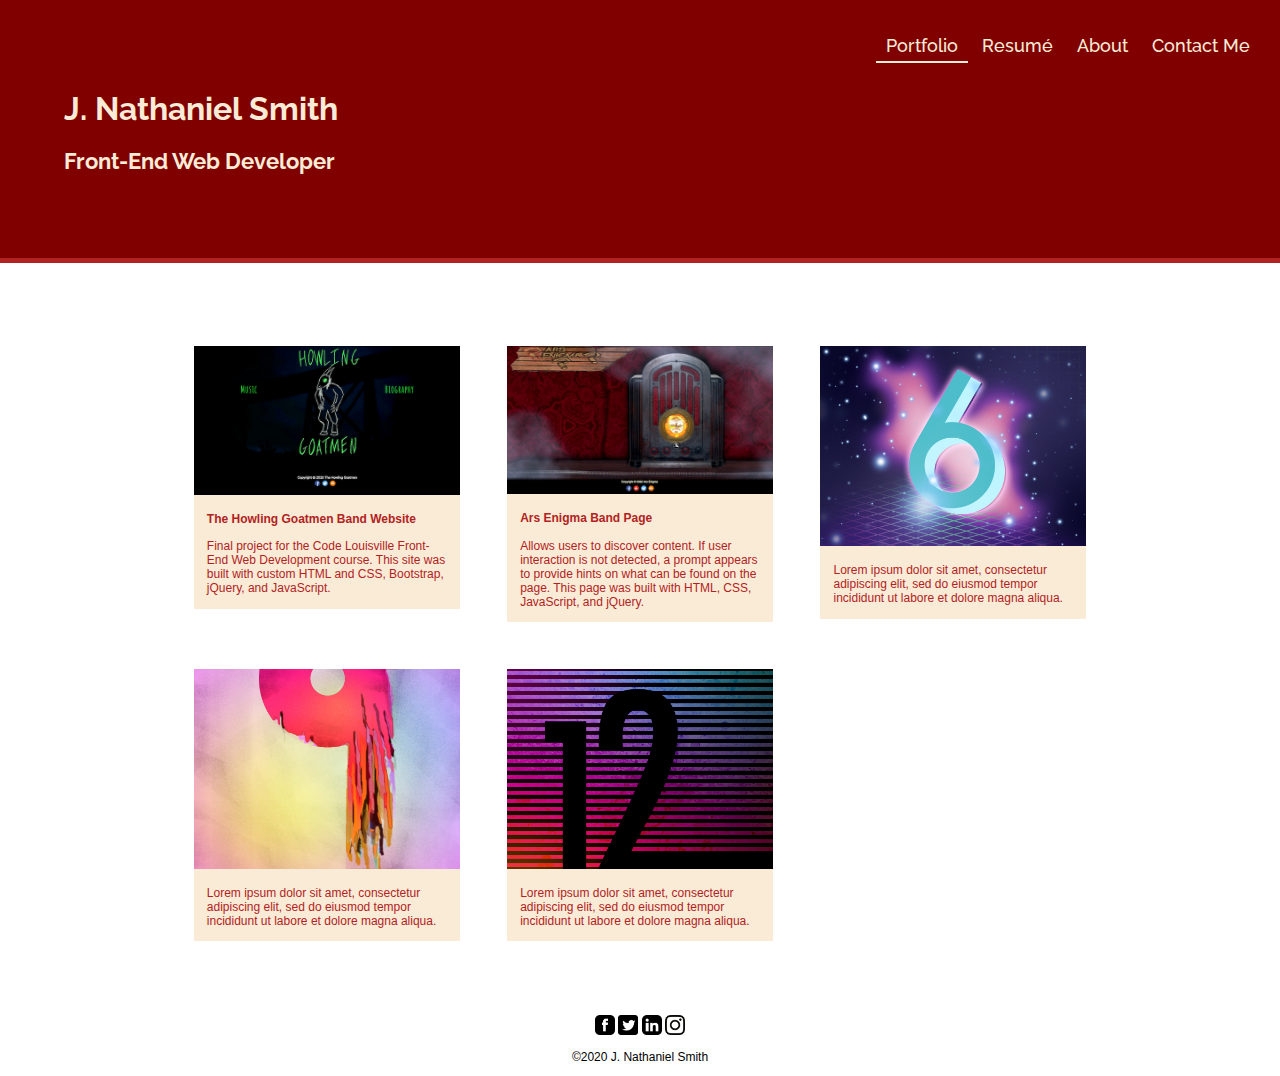
==== index.html @ e01ab3ff "cannot recall changes made to index, but fixed typos on about page." ====
<!DOCTYPE html>
<html lang="en">
<head>
    <title>J. Nathaniel Smith | Freelance Web Developer</title>
 
    <link rel="stylesheet" href="css/main.css">
    
    <link rel="stylesheet" href="css/responsive.css">
    
    <link href="https://fonts.googleapis.com/css?family=Raleway:400,700&display=swap" rel="stylesheet">
    
     <meta name="viewport" content="initial-scale = 1.0,maximum-scale = 1.0" />
    <meta name="description"  property="og:description" content="Portfolio and resumé site for J. Nathaniel Smith." />  
    <meta name="thumbnail" content="https://ohno-itsnate.github.io/portfolio/img/portfolioScreen.png" />
    <meta name="image" property="og:image" content="https://ohno-itsnate.github.io/portfolio/img/portfolioScreen.png" />
    <meta name="author" content="J. Nathaniel Smith" />
    <meta name="url" property="og:url" content="https://ohno-itsnate.github.io/portfolio/" />



</head>
<body>
        <header>
                <a href="index.html" id="logo">
                    <h1>J. Nathaniel Smith</h1>
                    <h2>Front-End Web Developer</h2>
                </a>
            <nav>
                <div class="navMenu">
                    <a class="mobileNav" role="button" aria-haspopup="true"><img src="img/menu.png" class="navMenuIcon" /></a>
                    <div class="hide">
                        <ul>
                            <a href="index.html" class="selected"><li>Portfolio</li></a>
                            <a href="resume.html"><li>Resumé</li></a>
                            <a href="about.html"><li>About</li></a>
                            <a href="contact.html"><li>Contact Me</li></a>
                        </ul>
                    </div>
                    </div>
                </nav>
        </header>
        <main id="portfolio">
            <div id="wrapper">
            <section id="gallery">
                <ul>
                    <li>
                        <a href="https://ohno-itsnate.github.io/hg/"><img src="img/Howling%20Goatmen%20Landing%20Page.png" alt="The Howling Goatmen Band Site" /></a>
                        <p><strong>The Howling Goatmen Band Website</strong></p><p>Final project for the Code Louisville Front-End Web Development course. This site was built with custom HTML and CSS, Bootstrap, jQuery, and JavaScript.</p>
                    </li>
                    <li>
                        <a href="https://ohno-itsnate.github.io/ArsEnigmaBand/"><img src="img/Ars%20Enigma%20Site.png" alt="Ars Enigma Band Page" /></a>
                        <p><strong>Ars Enigma Band Page</strong></p>
                        <p>Allows users to discover content. If user interaction is not detected, a prompt appears to provide hints on what can be found on the page. This page was built with HTML, CSS, JavaScript, and jQuery.</p>
                    </li>
                    <li>
                        <img src="img/numbers-06.jpg" alt="Number 6" />
                        <p>Lorem ipsum dolor sit amet, consectetur adipiscing elit, sed do eiusmod tempor incididunt ut labore et dolore magna aliqua.</p>
                    </li>
                    <li>
                        <img src="img/numbers-09.jpg" alt="Number 9" />
                        <p>Lorem ipsum dolor sit amet, consectetur adipiscing elit, sed do eiusmod tempor incididunt ut labore et dolore magna aliqua.</p>
                    </li>
                    <li>
                        <img src="img/numbers-12.jpg" alt="Number 12" />
                        <p>Lorem ipsum dolor sit amet, consectetur adipiscing elit, sed do eiusmod tempor incididunt ut labore et dolore magna aliqua.</p>
                    </li>
                </ul>
            </section>
            </div>
        </main>
        <footer class="main-footer">
            <a href="https://www.facebook.com/OhNo.ItsNate" target="_blank"><img src="img/facebook.png" alt="Facebook" class="social-icons" /></a>
            <a href="https://twitter.com/Oh_No_Its_Nate" target="_blank"><img src="img/twitter.png" alt="Twitter" class="social-icons" /></a>
            <a href="https://www.linkedin.com/in/nathaniel-smith-b2a30730/"><img src="img/linkedin.png" alt="LinkedIn" class="social-icons" /></a>
            <a href="https://www.instagram.com/oh_no.its_nate/"><img src="img/instagram.png" alt="Instagram" class="social-icons" /></a>
            <p>&copy;2020 J. Nathaniel Smith</p>
    </footer>
    <!--AJAX GOOGLE API-->
    <script src="https://ajax.googleapis.com/ajax/libs/jquery/3.4.0/jquery.min.js"></script>
    <script src="js/script.js"></script>
</body>
</html>
---- css/main.css ----
/*-------------------GENERAL-------------------*/
body {
    font-family: 'Candara', sans-serif;
    margin: 0 !important;
}
#wrapper {
    max-width: 940px;
    margin: 0 auto;
    padding: 0 5%;
}
a {
    text-decoration: none;
}
h1, h2, h3, h4, nav {
    font-family: 'Raleway', sans-serif;
}
h1 {
    font-size: 2.21em;
    font-weight: 700;
}
h2 {
    font-size: 1.53em;
    margin: -5 0 0;
}
h3 {
    font-size: 1.4rem;
    margin: 0 0 1em 0;
}
h4 {
    font-size: 1.18rem;
    margin-bottom: 0.75rem;
}
strong {
    font-weight: 600;
}
ul {
    margin-top: 0;
}
img {
    width: 100%;
}

/*COLORS*/
body {
    background-color: #fff;
}
header {
    background-color: maroon;
    border-color: firebrick;
}

/*HEADER*/
header {
    float: left;
    width: 100%;
    margin: 0 0 25px 0;
    padding: 5px 0 0 0;
}
#logo {
    text-align: center;
}

/*NAVIGATION*/
nav {
    padding: 10px 0;
}
nav ul {
    list-style-type: none;
    margin: 0;
    padding: 0; 
}
nav li {
    display: block;
}
nav a {
    font-size: 1.4rem;
    padding: 15px 10px 5px;
}

.navMenu {
    z-index: 10;
    position: relative;
    margin-left: 10px;
    width: 10%;
}
.navMenuIcon {
    width: 100%;
}
.hide {
    width: 50vw;
    position: absolute;
    left: -3.1vw;
    padding: 5vh 10% 0 50%;
    z-index: 9;
    display: none;
}

.navMenu:hover .hide,
.navMenu:focus .hide,
.navMenu:active .hide{
    display: initial;
}
@media (any-pointer: coarse) {
    .navMenu:hover .hide,
    .navMenu:focus .hide,
    .navMenu:active .hide{
        display: initial;
    }
}

/*NAV MOBILE*/
nav,
.navMenu,
.hide {
    background-color: firebrick;
}

/*LOGO COLOR*/
h1, h2 {
    color: antiquewhite;
}

/*LINKS*/
a {
    color: firebrick;
    font-weight: 510;
}

nav a, nav a:visited {
    color: antiquewhite;
}
.selected {
    text-decoration: underline;
}

/*FOOTER*/
footer {
    text-align: center;
    font-size: 0.75em;
    padding: 50px 0 0 0;
    clear: both;
}
.social-icons {
    width: 20px;
    height: 20px;
    margin: 0;
}

/*---------------PORTFOLIO PAGE----------------*/
#gallery ul {
    list-style-type: none;
    margin: 0;
    padding: 0;
}
#gallery li {
    float: left;
    width: 45%;
    margin: 2.5%;
    background-color: antiquewhite;
    color: firebrick;
}
#gallery li p {
    margin: 0;
    padding: 5%;
    font-size: 0.75em;
}

#gallery li p:nth-child(odd) {
    padding-top: 0px !important;
}

/*-----------------ABOUT PAGE------------------*/
.profile-pic {
    margin: 0 auto 30px;
    width: 100%;
    max-width: 250px;
    display: block;
    border-radius: 100%;
}

/*----------------CONTACT PAGE-----------------*/

.contact-info {
    list-style-type: none;
    padding: 0;
    margin: 0;
    font-size: 0.9em;
}
.contact-info a {
    display: block;
    min-height: 20px;
    background-size: 20px 20px;
    padding: 0 0 0 30px;
    margin: 0 0 10px;
    background-repeat: no-repeat;
}
.contact-info li.phone a {
    background-image: url("../img/phone.png");
}
.contact-info li.mail a {
    background-image: url("../img/mail.png");
}
.contact-info li.linkedin a {
    background-image: url("../img/linkedin.png");
}
.contact-info li.twitter a {
    background-image: url("../img/twitter.png");
}

/*-----------------RESUME PAGE-----------------*/
#resume ul:not(#skills ul, #resume ul ul) {
    list-style-type: none;
    padding-left: 0;
}
#resume ul li {
    margin-bottom: 10px;
}
---- css/responsive.css ----
/*PHONES IN PORTRAIT*/
@media screen and (min-width: 300px) and (min-height: 600px) and (orientation: portrait) {
    /*--------------CONTACT PAGE----------------*/
    #contact {
        height: calc(100vh - 115px);
    }
}

/*TABLETS*/
@media screen and (min-width: 450px) {
    /*-----------------GENERAL------------------*/
    .navMenu {
        width: 5%;
    }
    
    .hide {
    width: 30vw;
    padding: 2.5vh 10% 0 50%;
    }
}

@media screen and (min-height: 1000px) and (min-width: 800px) {
    #about, #portfolio {
        height: calc(100vh - 115px)
    }
}

@media screen and (min-width: 880px) {
/*--------------------GENERAL-------------------*/
    /*CONTACT MAIN*/
    #contact {
        height: calc(100vh - 125px);
    }
    
/*-----------------CONTACT PAGE-----------------*/

    /*TWO COLUMN LAYOUT*/
    #primary {
        width: 50%;
        float: left;
    }
    
    #secondary {
        width: 40%;
        float: right;
    }
/*---------------PORTFOLIO PAGE----------------*/
    #gallery li {
        width: 28.33333333%;
    }
    
    #gallery li:nth-child(4n) {
        clear: left;
    }
/*-----------------ABOUT PAGE------------------*/
    
    .profile-pic {
        float: left;
        margin : 0 5% 20px 0; 
    }
}

@media screen and (min-width: 785px) {
    
    /*-----------------GENERAL------------------*/
    
    #logo {
        float: left;
        margin: 5%;
        text-align: left;
        width: 35%;
    }
    
    h1 {
       font-size: 2em; 
    }
    
    h2{
        font-size: 1.35em;
        margin-bottom: 20px;
    }
    
    nav {
        background: none;
        float: right;
        text-align: right;
        width: 55%;
        margin: 20px 0 0;
    }
    
    nav ul {
        list-style-type: none;
        margin: 0 10px;
        padding: 0;
    }
    nav li {
        display: inline-block;
    }
    nav a {
        padding: 15px 10px 5px;
        font-size: 1.125rem;
    }
    
    nav {
    padding: 10px 0;
}
    .navMenu {
        width: auto;
        margin: 0;
        background-color: maroon;
    }
    .navMenuIcon {
        display: none;
    }
    .hide {
        width: auto;
        display: initial;
        background-color: maroon;
        display: inline-block;
        padding: 0 10px;
        right: 0;
    }
/*
    .hide {
        width: 50vw;
        position: initial;
        left: 0;
        padding: 0 10px;
        display: inline-block;
        background-color: maroon;
    }
    nav:hover .navMenu {
        display: inline-block;
    }
*/
    
    nav li {
        display: inline-block;
    }
    
    header {
        border-bottom: 5px solid firebrick;
        margin-bottom: 60px;
    }
    .selected {
        border-bottom: 2px solid antiquewhite;
    }
}
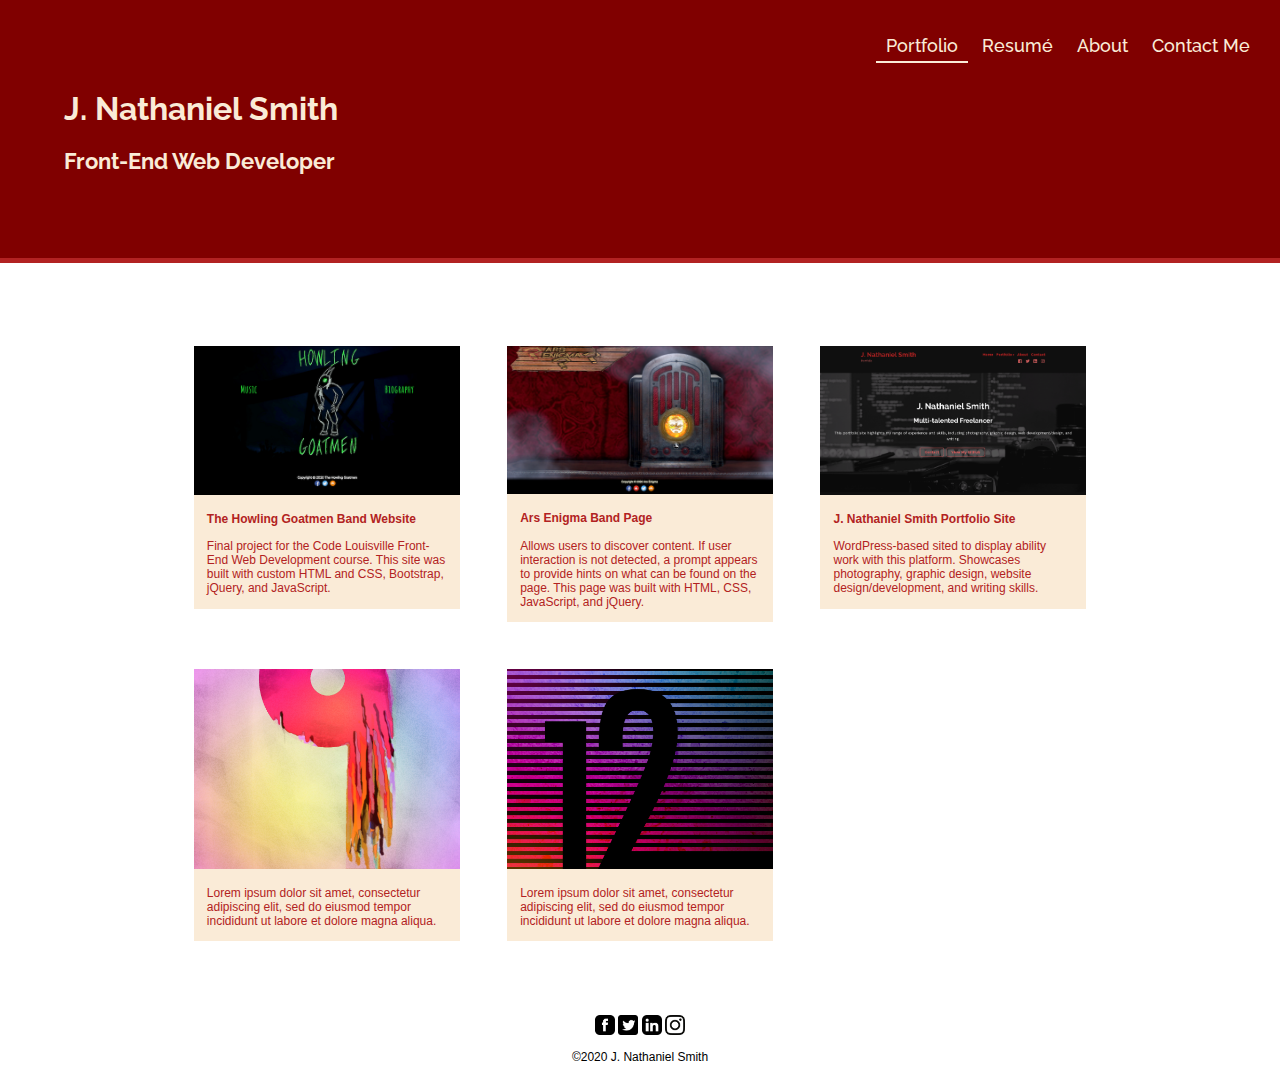
==== commit 014f9103: "changes" ====
--- a/index.html
+++ b/index.html
@@ -53,8 +53,9 @@
                         <p>Allows users to discover content. If user interaction is not detected, a prompt appears to provide hints on what can be found on the page. This page was built with HTML, CSS, JavaScript, and jQuery.</p>
                     </li>
                     <li>
-                        <img src="img/numbers-06.jpg" alt="Number 6" />
-                        <p>Lorem ipsum dolor sit amet, consectetur adipiscing elit, sed do eiusmod tempor incididunt ut labore et dolore magna aliqua.</p>
+                        <img src="img/JNS_PortfolioScreenshot.png" alt="J. Nathaniel Smith Portfolio" />
+                        <p><strong>J. Nathaniel Smith Portfolio Site</strong></p>
+                        <p>WordPress-based sited to display ability work with this platform. Showcases photography, graphic design, website design/development, and writing skills.</p>
                     </li>
                     <li>
                         <img src="img/numbers-09.jpg" alt="Number 9" />
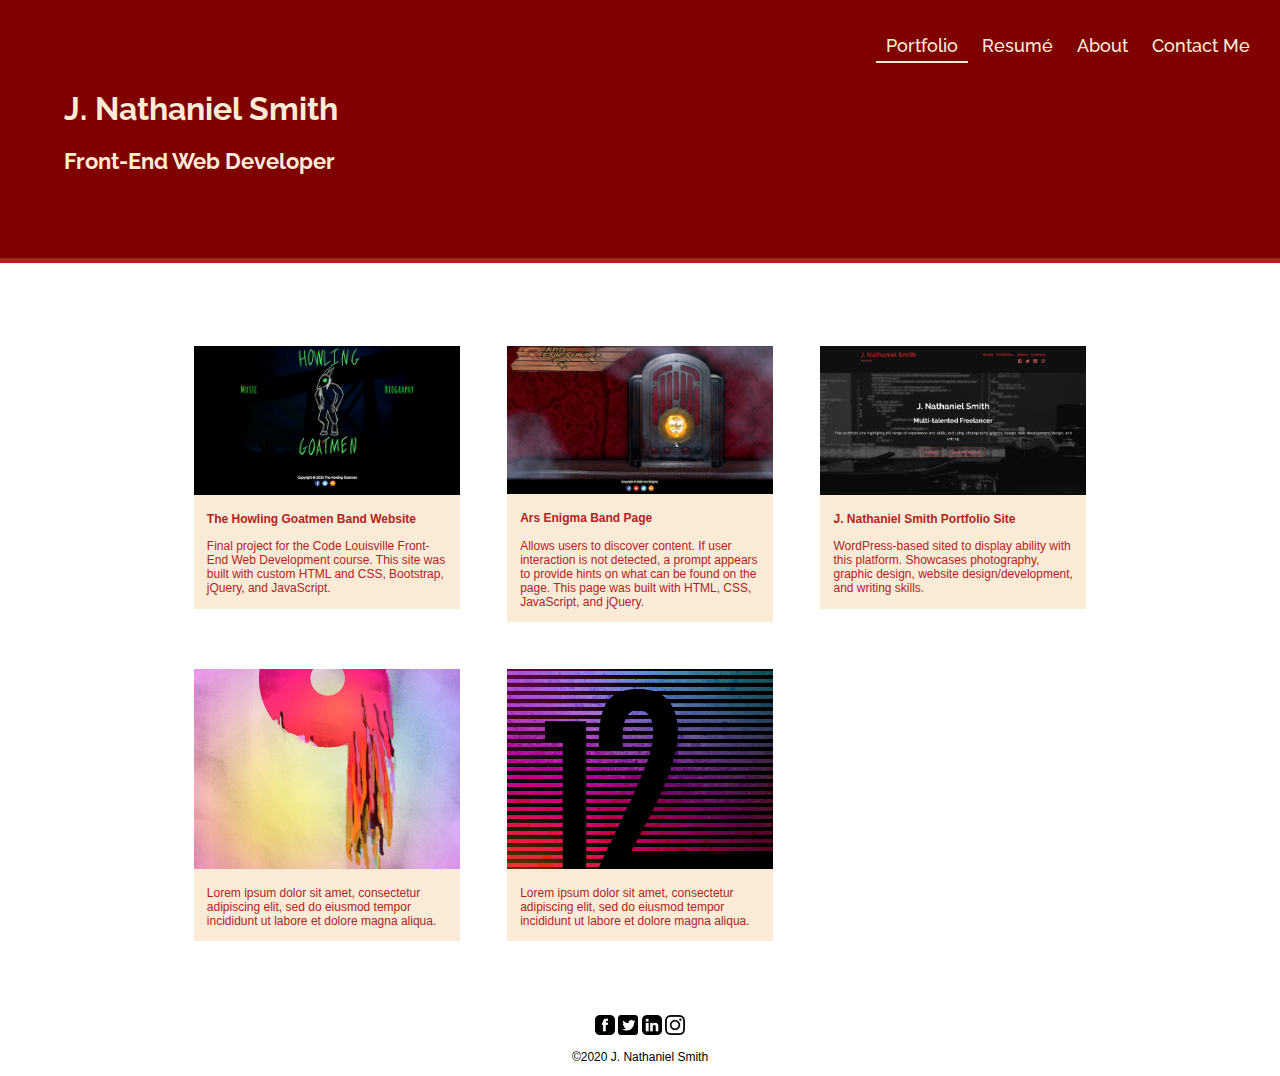
==== commit d3b877f5: "fixed type" ====
--- a/index.html
+++ b/index.html
@@ -53,9 +53,9 @@
                         <p>Allows users to discover content. If user interaction is not detected, a prompt appears to provide hints on what can be found on the page. This page was built with HTML, CSS, JavaScript, and jQuery.</p>
                     </li>
                     <li>
-                        <img src="img/JNS_PortfolioScreenshot.png" alt="J. Nathaniel Smith Portfolio" />
+                        <a href="https://www.jnathanielportfolio.com"><img src="img/JNS_PortfolioScreenshot.png" alt="J. Nathaniel Smith Portfolio" /></a>
                         <p><strong>J. Nathaniel Smith Portfolio Site</strong></p>
-                        <p>WordPress-based sited to display ability work with this platform. Showcases photography, graphic design, website design/development, and writing skills.</p>
+                        <p>WordPress-based sited to display ability with this platform. Showcases photography, graphic design, website design/development, and writing skills.</p>
                     </li>
                     <li>
                         <img src="img/numbers-09.jpg" alt="Number 9" />
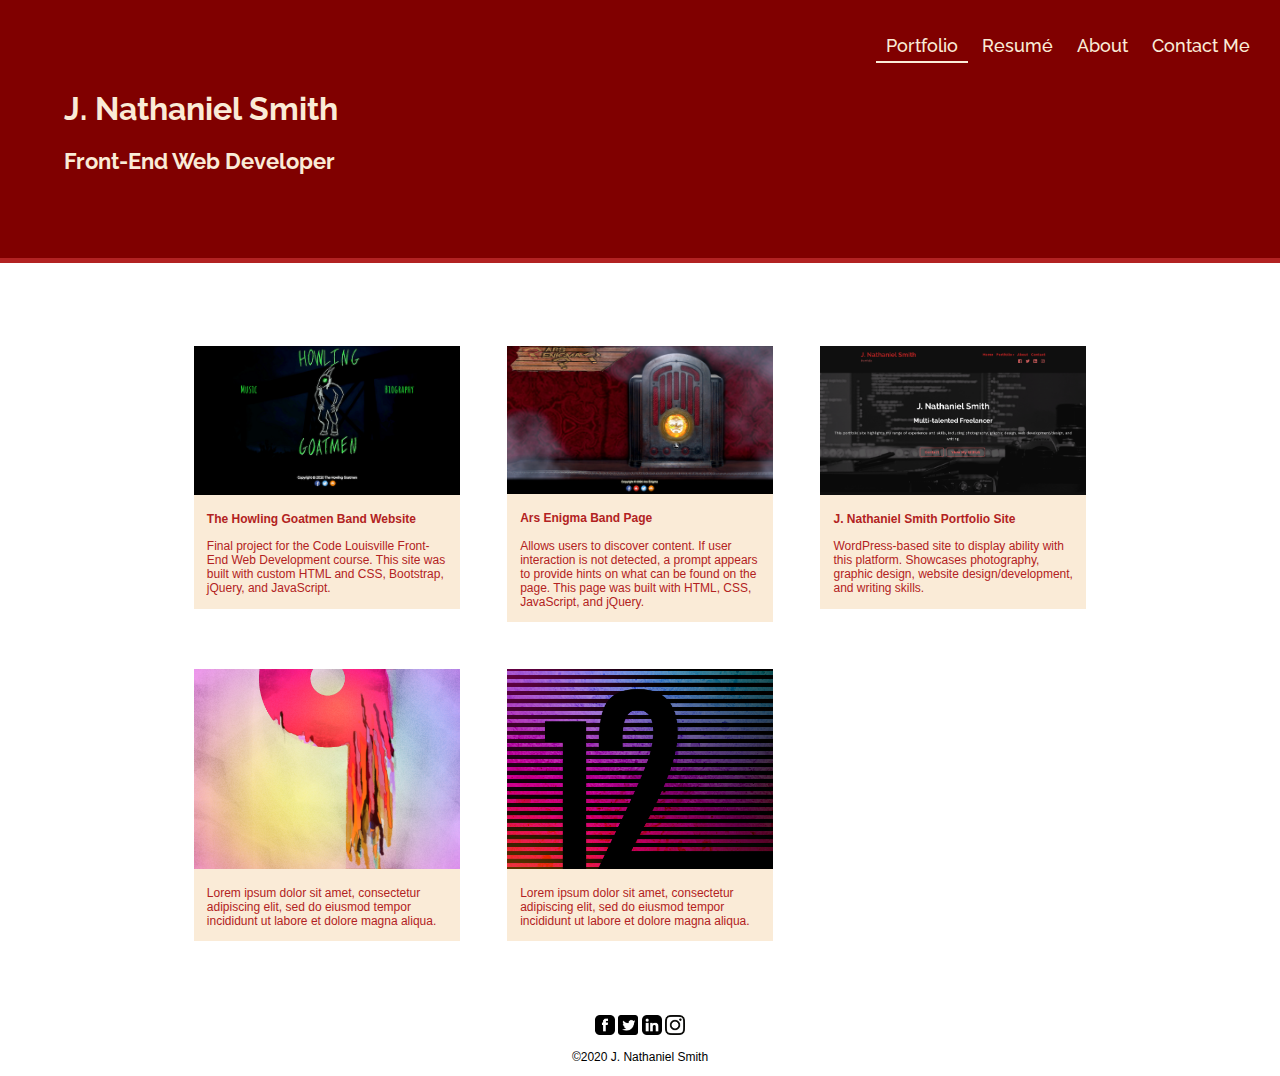
==== commit e8bc53e0: "fixed another typo" ====
--- a/index.html
+++ b/index.html
@@ -55,7 +55,7 @@
                     <li>
                         <a href="https://www.jnathanielportfolio.com"><img src="img/JNS_PortfolioScreenshot.png" alt="J. Nathaniel Smith Portfolio" /></a>
                         <p><strong>J. Nathaniel Smith Portfolio Site</strong></p>
-                        <p>WordPress-based sited to display ability with this platform. Showcases photography, graphic design, website design/development, and writing skills.</p>
+                        <p>WordPress-based site to display ability with this platform. Showcases photography, graphic design, website design/development, and writing skills.</p>
                     </li>
                     <li>
                         <img src="img/numbers-09.jpg" alt="Number 9" />
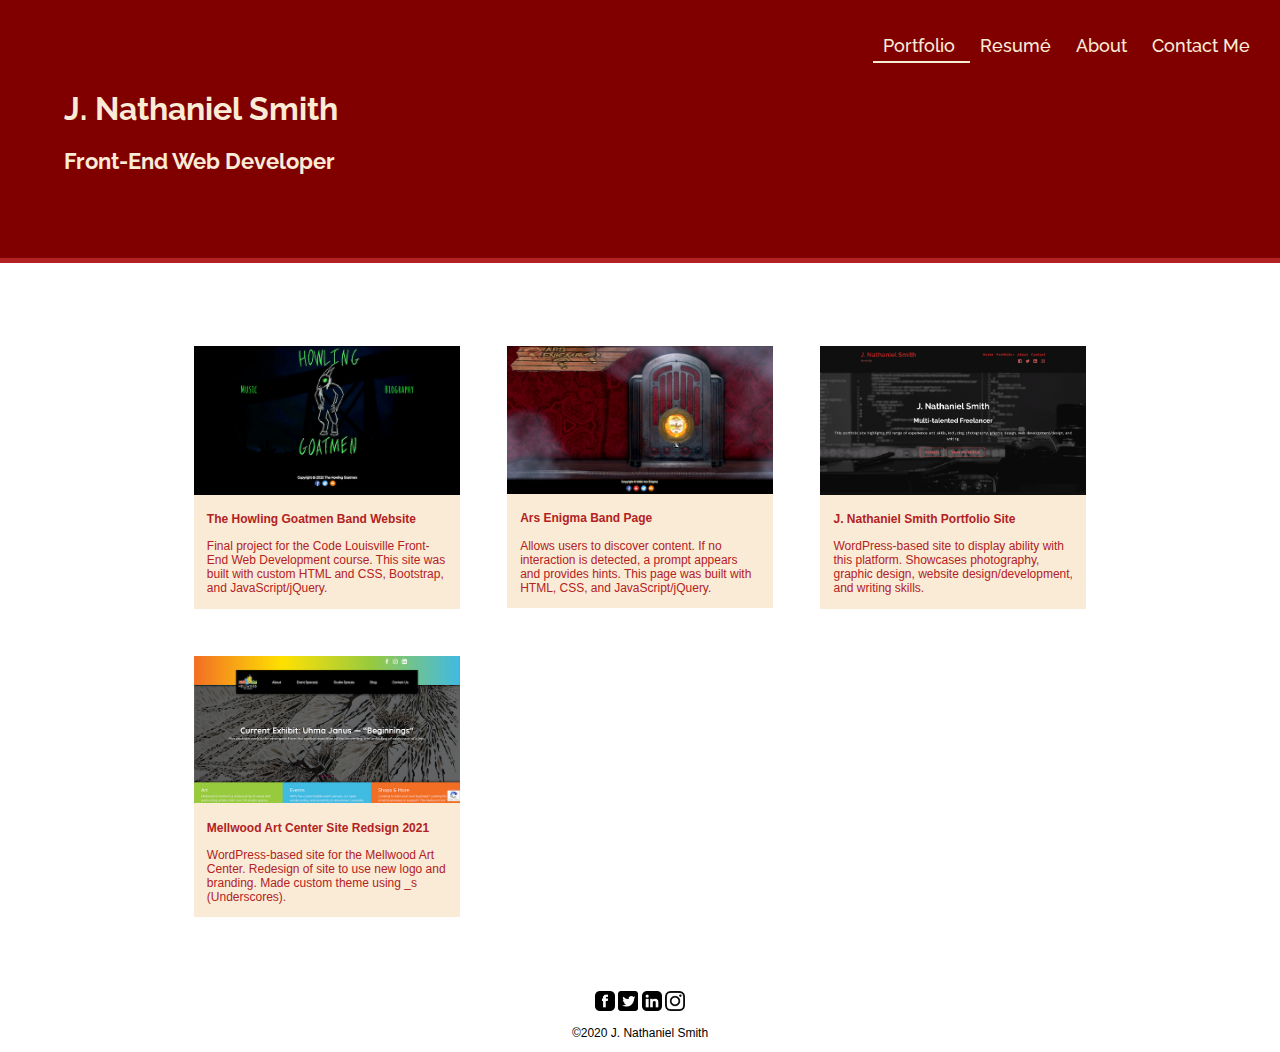
==== commit 1020c7c9: "added image and description of Mellwood Art Center site redesign. Tweaked CSS to use overline and un" ====
--- a/index.html
+++ b/index.html
@@ -1,16 +1,17 @@
 <!DOCTYPE html>
 <html lang="en">
+
 <head>
     <title>J. Nathaniel Smith | Freelance Web Developer</title>
- 
+
     <link rel="stylesheet" href="css/main.css">
-    
+
     <link rel="stylesheet" href="css/responsive.css">
-    
+
     <link href="https://fonts.googleapis.com/css?family=Raleway:400,700&display=swap" rel="stylesheet">
-    
-     <meta name="viewport" content="initial-scale = 1.0,maximum-scale = 1.0" />
-    <meta name="description"  property="og:description" content="Portfolio and resumé site for J. Nathaniel Smith." />  
+
+    <meta name="viewport" content="initial-scale = 1.0,maximum-scale = 1.0" />
+    <meta name="description" property="og:description" content="Portfolio and resumé site for J. Nathaniel Smith." />
     <meta name="thumbnail" content="https://ohno-itsnate.github.io/portfolio/img/portfolioScreen.png" />
     <meta name="image" property="og:image" content="https://ohno-itsnate.github.io/portfolio/img/portfolioScreen.png" />
     <meta name="author" content="J. Nathaniel Smith" />
@@ -19,38 +20,48 @@
 
 
 </head>
+
 <body>
-        <header>
-                <a href="index.html" id="logo">
-                    <h1>J. Nathaniel Smith</h1>
-                    <h2>Front-End Web Developer</h2>
-                </a>
-            <nav>
-                <div class="navMenu">
-                    <a class="mobileNav" role="button" aria-haspopup="true"><img src="img/menu.png" class="navMenuIcon" /></a>
-                    <div class="hide">
-                        <ul>
-                            <a href="index.html" class="selected"><li>Portfolio</li></a>
-                            <a href="resume.html"><li>Resumé</li></a>
-                            <a href="about.html"><li>About</li></a>
-                            <a href="contact.html"><li>Contact Me</li></a>
-                        </ul>
-                    </div>
-                    </div>
-                </nav>
-        </header>
-        <main id="portfolio">
-            <div id="wrapper">
+    <header>
+        <a href="index.html" id="logo">
+            <h1>J. Nathaniel Smith</h1>
+            <h2>Front-End Web Developer</h2>
+        </a>
+        <nav>
+            <div class="navMenu">
+                <a class="mobileNav" role="button" aria-haspopup="true"><img src="img/menu.png" class="navMenuIcon" /></a>
+                <div class="hide">
+                    <ul>
+                        <a href="index.html" class="selected">
+                            <li>Portfolio</li>
+                        </a>
+                        <a href="resume.html">
+                            <li>Resumé</li>
+                        </a>
+                        <a href="about.html">
+                            <li>About</li>
+                        </a>
+                        <a href="contact.html">
+                            <li>Contact Me</li>
+                        </a>
+                    </ul>
+                </div>
+            </div>
+        </nav>
+    </header>
+    <main id="portfolio">
+        <div id="wrapper">
             <section id="gallery">
                 <ul>
                     <li>
                         <a href="https://ohno-itsnate.github.io/hg/"><img src="img/Howling%20Goatmen%20Landing%20Page.png" alt="The Howling Goatmen Band Site" /></a>
-                        <p><strong>The Howling Goatmen Band Website</strong></p><p>Final project for the Code Louisville Front-End Web Development course. This site was built with custom HTML and CSS, Bootstrap, jQuery, and JavaScript.</p>
+                        <p><strong>The Howling Goatmen Band Website</strong></p>
+                        <p>Final project for the Code Louisville Front-End Web Development course. This site was built with custom HTML and CSS, Bootstrap, and JavaScript/jQuery.</p>
                     </li>
                     <li>
                         <a href="https://ohno-itsnate.github.io/ArsEnigmaBand/"><img src="img/Ars%20Enigma%20Site.png" alt="Ars Enigma Band Page" /></a>
                         <p><strong>Ars Enigma Band Page</strong></p>
-                        <p>Allows users to discover content. If user interaction is not detected, a prompt appears to provide hints on what can be found on the page. This page was built with HTML, CSS, JavaScript, and jQuery.</p>
+                        <p>Allows users to discover content. If no interaction is detected, a prompt appears and provides hints. This page was built with HTML, CSS, and JavaScript/jQuery.</p>
                     </li>
                     <li>
                         <a href="https://www.jnathanielportfolio.com"><img src="img/JNS_PortfolioScreenshot.png" alt="J. Nathaniel Smith Portfolio" /></a>
@@ -58,26 +69,28 @@
                         <p>WordPress-based site to display ability with this platform. Showcases photography, graphic design, website design/development, and writing skills.</p>
                     </li>
                     <li>
-                        <img src="img/numbers-09.jpg" alt="Number 9" />
-                        <p>Lorem ipsum dolor sit amet, consectetur adipiscing elit, sed do eiusmod tempor incididunt ut labore et dolore magna aliqua.</p>
+                        <img src="img/MellwoodArtCenter.png" alt="Mellwood Art Center Site Redesign 2021" />
+                        <p><strong>Mellwood Art Center Site Redsign 2021</strong></p>
+                        <p>WordPress-based site for the Mellwood Art Center. Redesign of site to use new logo and branding. Made custom theme using _s (Underscores).</p>
                     </li>
-                    <li>
+                    <li style="display: none;">
                         <img src="img/numbers-12.jpg" alt="Number 12" />
                         <p>Lorem ipsum dolor sit amet, consectetur adipiscing elit, sed do eiusmod tempor incididunt ut labore et dolore magna aliqua.</p>
                     </li>
                 </ul>
             </section>
-            </div>
-        </main>
-        <footer class="main-footer">
-            <a href="https://www.facebook.com/OhNo.ItsNate" target="_blank"><img src="img/facebook.png" alt="Facebook" class="social-icons" /></a>
-            <a href="https://twitter.com/Oh_No_Its_Nate" target="_blank"><img src="img/twitter.png" alt="Twitter" class="social-icons" /></a>
-            <a href="https://www.linkedin.com/in/nathaniel-smith-b2a30730/"><img src="img/linkedin.png" alt="LinkedIn" class="social-icons" /></a>
-            <a href="https://www.instagram.com/oh_no.its_nate/"><img src="img/instagram.png" alt="Instagram" class="social-icons" /></a>
-            <p>&copy;2020 J. Nathaniel Smith</p>
+        </div>
+    </main>
+    <footer class="main-footer">
+        <a href="https://www.facebook.com/OhNo.ItsNate" target="_blank"><img src="img/facebook.png" alt="Facebook" class="social-icons" /></a>
+        <a href="https://twitter.com/Oh_No_Its_Nate" target="_blank"><img src="img/twitter.png" alt="Twitter" class="social-icons" /></a>
+        <a href="https://www.linkedin.com/in/nathaniel-smith-b2a30730/"><img src="img/linkedin.png" alt="LinkedIn" class="social-icons" /></a>
+        <a href="https://www.instagram.com/oh_no.its_nate/"><img src="img/instagram.png" alt="Instagram" class="social-icons" /></a>
+        <p>&copy;2020 J. Nathaniel Smith</p>
     </footer>
     <!--AJAX GOOGLE API-->
     <script src="https://ajax.googleapis.com/ajax/libs/jquery/3.4.0/jquery.min.js"></script>
     <script src="js/script.js"></script>
 </body>
+
 </html>--- a/css/main.css
+++ b/css/main.css
@@ -1,77 +1,103 @@
 /*-------------------GENERAL-------------------*/
+
 body {
     font-family: 'Candara', sans-serif;
     margin: 0 !important;
 }
+
 #wrapper {
     max-width: 940px;
     margin: 0 auto;
     padding: 0 5%;
 }
+
 a {
     text-decoration: none;
 }
-h1, h2, h3, h4, nav {
+
+h1,
+h2,
+h3,
+h4,
+nav {
     font-family: 'Raleway', sans-serif;
 }
+
 h1 {
     font-size: 2.21em;
     font-weight: 700;
 }
+
 h2 {
     font-size: 1.53em;
     margin: -5 0 0;
 }
+
 h3 {
     font-size: 1.4rem;
     margin: 0 0 1em 0;
 }
+
 h4 {
     font-size: 1.18rem;
     margin-bottom: 0.75rem;
 }
+
 strong {
     font-weight: 600;
 }
+
 ul {
     margin-top: 0;
 }
+
 img {
     width: 100%;
 }
 
+
 /*COLORS*/
+
 body {
     background-color: #fff;
 }
+
 header {
     background-color: maroon;
     border-color: firebrick;
 }
 
+
 /*HEADER*/
+
 header {
     float: left;
     width: 100%;
     margin: 0 0 25px 0;
     padding: 5px 0 0 0;
 }
+
 #logo {
     text-align: center;
 }
 
+
 /*NAVIGATION*/
+
 nav {
     padding: 10px 0;
 }
+
 nav ul {
     list-style-type: none;
     margin: 0;
-    padding: 0; 
-}
+    padding: 0;
+}
+
 nav li {
     display: block;
 }
+
 nav a {
     font-size: 1.4rem;
     padding: 15px 10px 5px;
@@ -83,9 +109,11 @@
     margin-left: 10px;
     width: 10%;
 }
+
 .navMenuIcon {
     width: 100%;
 }
+
 .hide {
     width: 50vw;
     position: absolute;
@@ -97,61 +125,73 @@
 
 .navMenu:hover .hide,
 .navMenu:focus .hide,
-.navMenu:active .hide{
+.navMenu:active .hide {
     display: initial;
 }
+
 @media (any-pointer: coarse) {
     .navMenu:hover .hide,
     .navMenu:focus .hide,
-    .navMenu:active .hide{
+    .navMenu:active .hide {
         display: initial;
     }
 }
 
+
 /*NAV MOBILE*/
+
 nav,
 .navMenu,
 .hide {
     background-color: firebrick;
 }
 
+
 /*LOGO COLOR*/
-h1, h2 {
+
+h1,
+h2 {
     color: antiquewhite;
 }
 
+
 /*LINKS*/
+
 a {
     color: firebrick;
     font-weight: 510;
 }
 
-nav a, nav a:visited {
+nav a,
+nav a:visited {
     color: antiquewhite;
 }
-.selected {
-    text-decoration: underline;
-}
+
 
 /*FOOTER*/
+
 footer {
     text-align: center;
     font-size: 0.75em;
     padding: 50px 0 0 0;
     clear: both;
 }
+
 .social-icons {
     width: 20px;
     height: 20px;
     margin: 0;
 }
 
+
 /*---------------PORTFOLIO PAGE----------------*/
+
 #gallery ul {
     list-style-type: none;
     margin: 0;
     padding: 0;
 }
+
 #gallery li {
     float: left;
     width: 45%;
@@ -159,6 +199,7 @@
     background-color: antiquewhite;
     color: firebrick;
 }
+
 #gallery li p {
     margin: 0;
     padding: 5%;
@@ -169,7 +210,9 @@
     padding-top: 0px !important;
 }
 
+
 /*-----------------ABOUT PAGE------------------*/
+
 .profile-pic {
     margin: 0 auto 30px;
     width: 100%;
@@ -178,6 +221,7 @@
     border-radius: 100%;
 }
 
+
 /*----------------CONTACT PAGE-----------------*/
 
 .contact-info {
@@ -186,6 +230,7 @@
     margin: 0;
     font-size: 0.9em;
 }
+
 .contact-info a {
     display: block;
     min-height: 20px;
@@ -194,24 +239,32 @@
     margin: 0 0 10px;
     background-repeat: no-repeat;
 }
+
 .contact-info li.phone a {
     background-image: url("../img/phone.png");
 }
+
 .contact-info li.mail a {
     background-image: url("../img/mail.png");
 }
+
 .contact-info li.linkedin a {
     background-image: url("../img/linkedin.png");
 }
+
 .contact-info li.twitter a {
     background-image: url("../img/twitter.png");
 }
 
+
 /*-----------------RESUME PAGE-----------------*/
-#resume ul:not(#skills ul, #resume ul ul) {
+
+#resume ul:not(#skills ul,
+#resume ul ul) {
     list-style-type: none;
     padding-left: 0;
 }
+
 #resume ul li {
     margin-bottom: 10px;
-}
+}--- a/css/responsive.css
+++ b/css/responsive.css
@@ -1,85 +1,81 @@
 /*PHONES IN PORTRAIT*/
+
 @media screen and (min-width: 300px) and (min-height: 600px) and (orientation: portrait) {
     /*--------------CONTACT PAGE----------------*/
     #contact {
         height: calc(100vh - 115px);
     }
+    nav .selected {
+        text-decoration: overline underline;
+    }
 }
 
+
 /*TABLETS*/
+
 @media screen and (min-width: 450px) {
     /*-----------------GENERAL------------------*/
     .navMenu {
         width: 5%;
     }
-    
     .hide {
-    width: 30vw;
-    padding: 2.5vh 10% 0 50%;
+        width: 30vw;
+        padding: 2.5vh 10% 0 50%;
     }
 }
 
 @media screen and (min-height: 1000px) and (min-width: 800px) {
-    #about, #portfolio {
+    #about,
+    #portfolio {
         height: calc(100vh - 115px)
     }
 }
 
 @media screen and (min-width: 880px) {
-/*--------------------GENERAL-------------------*/
+    /*--------------------GENERAL-------------------*/
     /*CONTACT MAIN*/
     #contact {
         height: calc(100vh - 125px);
     }
-    
-/*-----------------CONTACT PAGE-----------------*/
-
+    /*-----------------CONTACT PAGE-----------------*/
     /*TWO COLUMN LAYOUT*/
     #primary {
         width: 50%;
         float: left;
     }
-    
     #secondary {
         width: 40%;
         float: right;
     }
-/*---------------PORTFOLIO PAGE----------------*/
+    /*---------------PORTFOLIO PAGE----------------*/
     #gallery li {
         width: 28.33333333%;
     }
-    
     #gallery li:nth-child(4n) {
         clear: left;
     }
-/*-----------------ABOUT PAGE------------------*/
-    
+    /*-----------------ABOUT PAGE------------------*/
     .profile-pic {
         float: left;
-        margin : 0 5% 20px 0; 
+        margin: 0 5% 20px 0;
     }
 }
 
 @media screen and (min-width: 785px) {
-    
     /*-----------------GENERAL------------------*/
-    
     #logo {
         float: left;
         margin: 5%;
         text-align: left;
         width: 35%;
     }
-    
     h1 {
-       font-size: 2em; 
+        font-size: 2em;
     }
-    
-    h2{
+    h2 {
         font-size: 1.35em;
         margin-bottom: 20px;
     }
-    
     nav {
         background: none;
         float: right;
@@ -87,7 +83,6 @@
         width: 55%;
         margin: 20px 0 0;
     }
-    
     nav ul {
         list-style-type: none;
         margin: 0 10px;
@@ -100,10 +95,9 @@
         padding: 15px 10px 5px;
         font-size: 1.125rem;
     }
-    
     nav {
-    padding: 10px 0;
-}
+        padding: 10px 0;
+    }
     .navMenu {
         width: auto;
         margin: 0;
@@ -120,7 +114,7 @@
         padding: 0 10px;
         right: 0;
     }
-/*
+    /*
     .hide {
         width: 50vw;
         position: initial;
@@ -133,11 +127,9 @@
         display: inline-block;
     }
 */
-    
     nav li {
         display: inline-block;
     }
-    
     header {
         border-bottom: 5px solid firebrick;
         margin-bottom: 60px;
